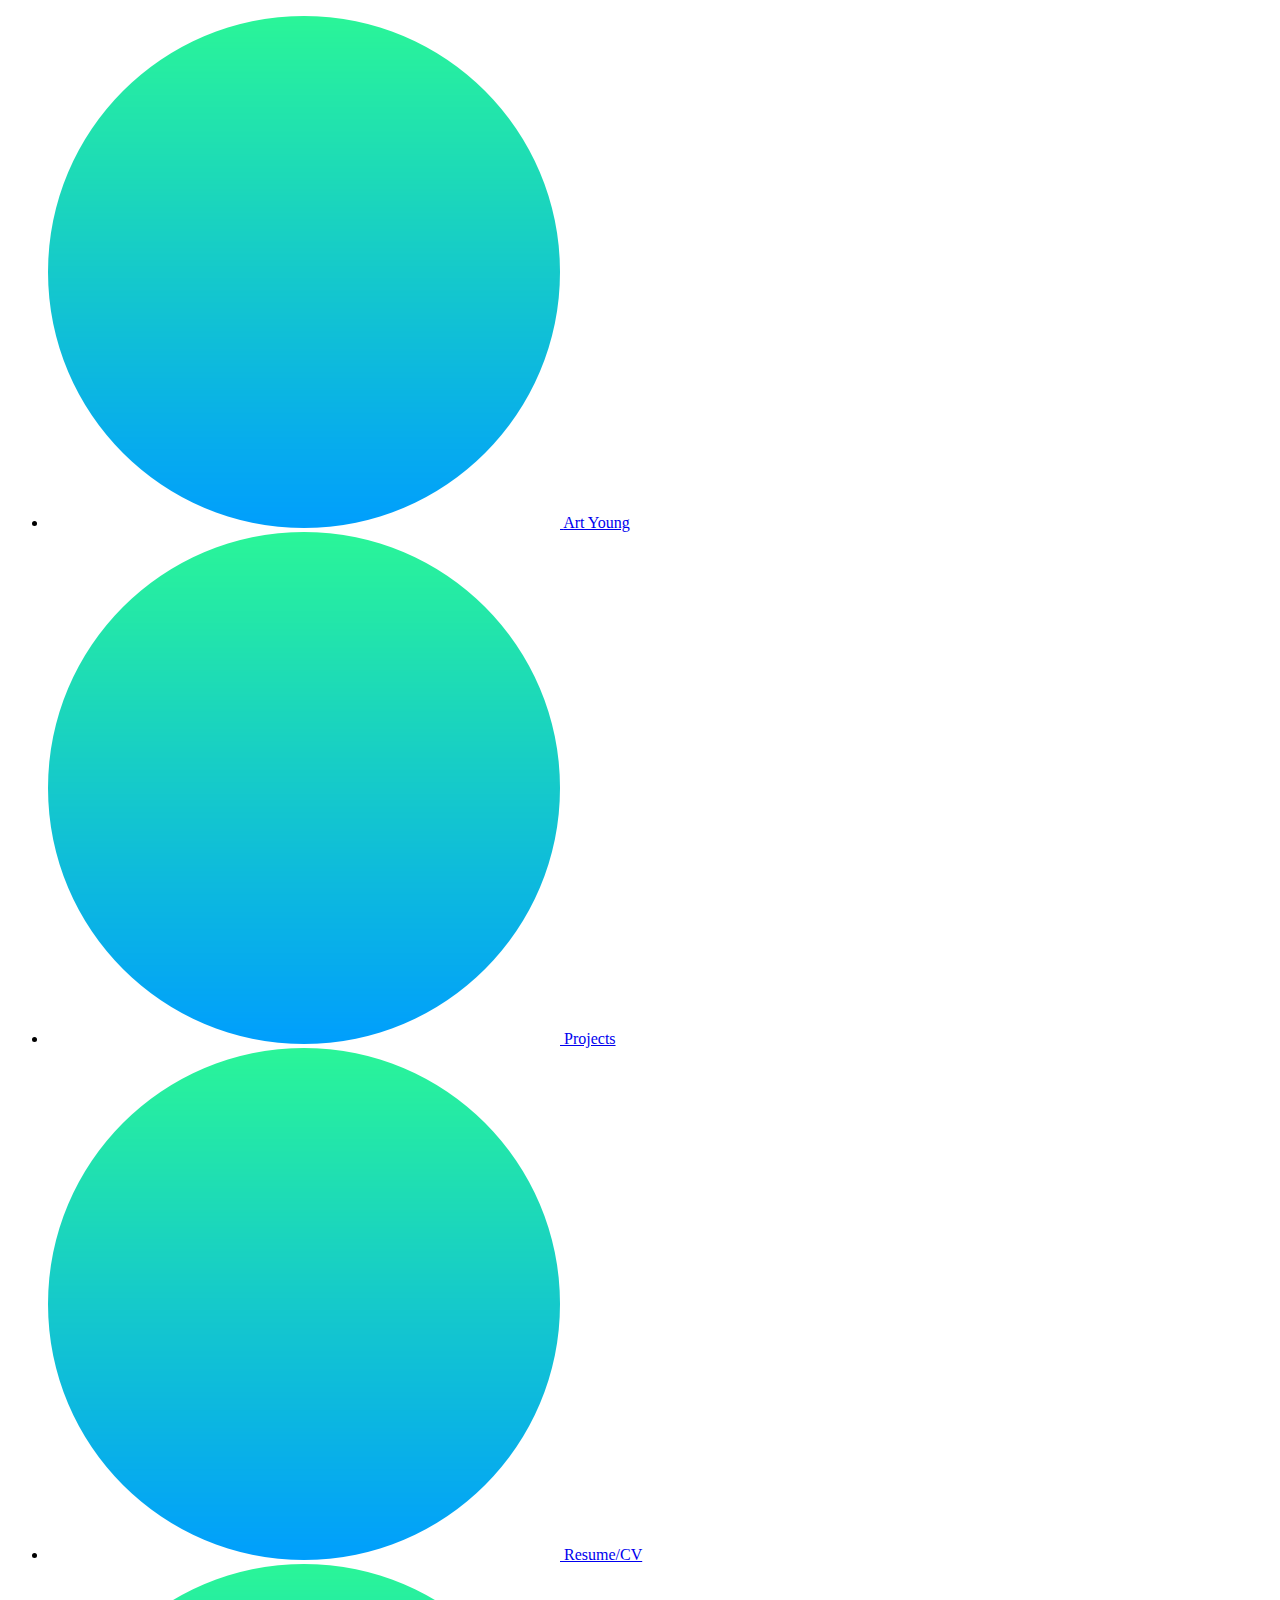
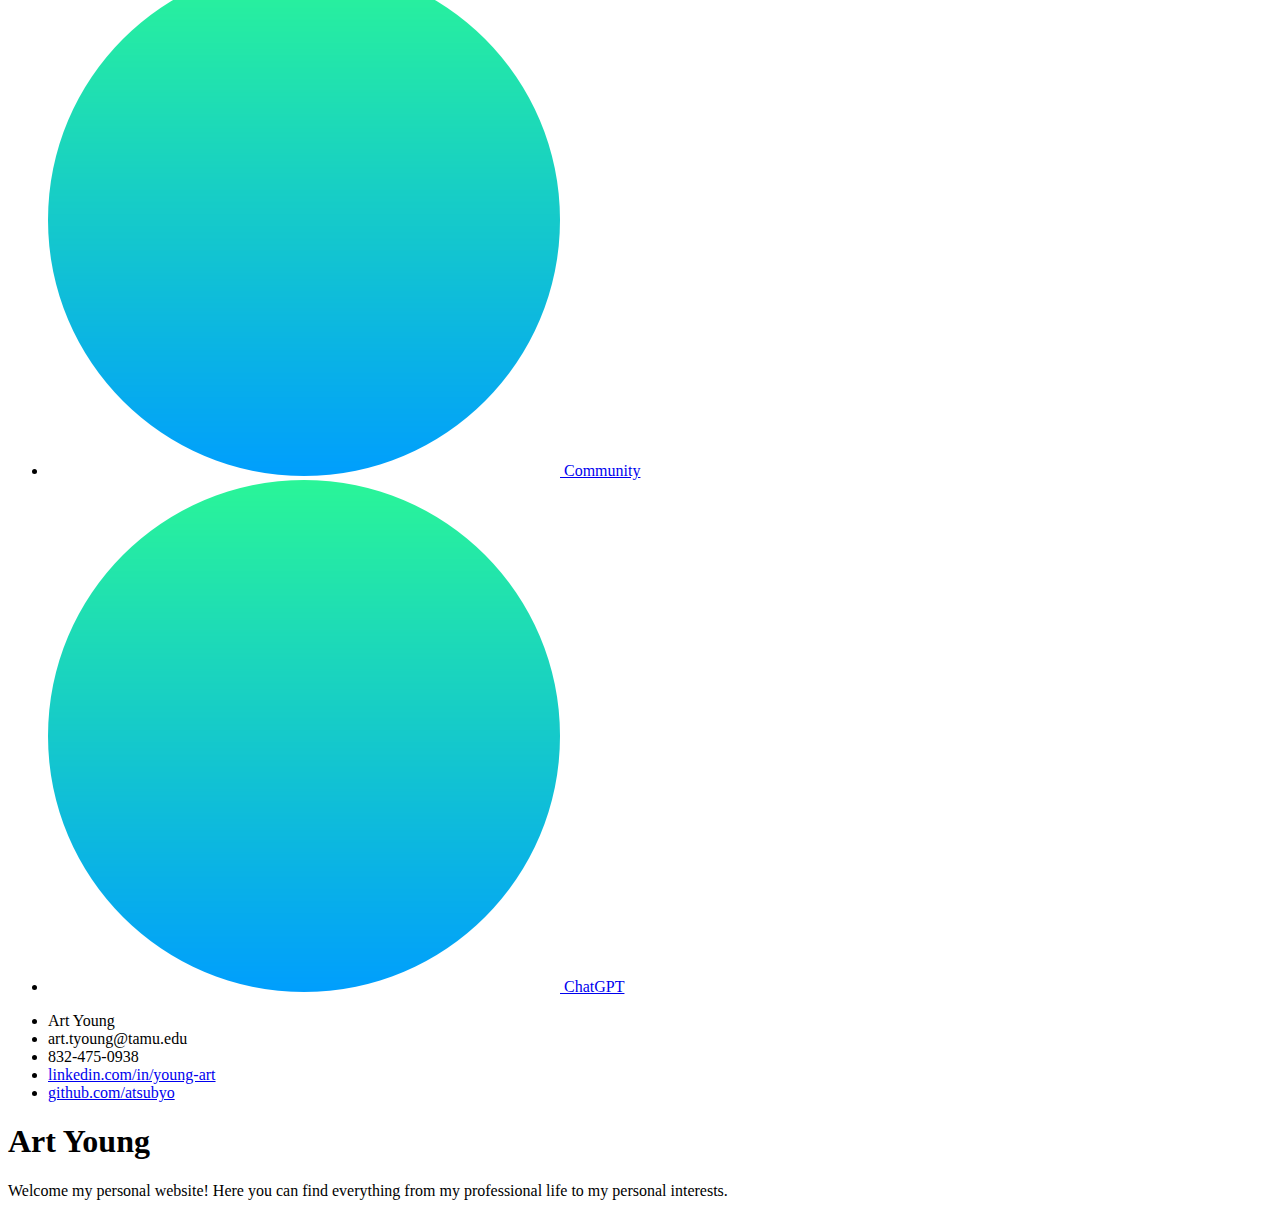
==== personal-website/personal-website-HTMLONLY/index.html @ efaac253 "Added HTML ONLY files" ====
<!DOCTYPE html>
  <html>
    <head>
      <meta charset="UTF-8" />
      <meta name="viewport" content="width=device-width, initial-scale=1" />
      <title>Art Young</title>
      <!-- <link title="font-style" rel="stylesheet"
      href="https://cdnjs.cloudflare.com/ajax/libs/font-awesome/5.15.4/css/all.min.css" -->
    </head>

    <body>
      <div class="app">
        <aside id="navbar">
          <nav class="sidebar">
            <ul>
              <li>
                <a href="index.html" id="home-nav" class="sidebar-item-active">
                  <img src="./images/temp-icon.png" alt="" />
                  <span class="nav-item">Art Young</span>
                </a>
              </li>
              <li>
                <a href="projects.html" id="projects-nav" class="sidebar-item">
                  <img src="./images/temp-icon.png" alt="" />
                  <span class="nav-item">Projects</span>
                </a>
              </li>
              <li>
                <a href="resume.html" id="resume-nav" class="sidebar-item">
                  <img src="./images/temp-icon.png" alt="" />
                  <span class="nav-item">Resume/CV</span>
                </a>
              </li>
              <li>
                <a href="community.html" id="community-nav" class="sidebar-item">
                  <img src="./images/temp-icon.png" alt="" />
                  <span class="nav-item">Community</span>
                </a>
              </li>
              <li>
                <a href="chatgpt.html" id="chatgpt-nav" class="sidebar-item">
                  <img src="./images/temp-icon.png" alt="" />
                  <span class="nav-item">ChatGPT</span>
                </a>
              </li>
            </ul>
          </nav>
        </aside>

        <main class="content">
          <div id="info">
            <ul>
              <li>
                <span class="info-list-item">Art Young</span>
              </li>
              <li>
                <span class="info-list-item">art.tyoung@tamu.edu</span>
              </li>
              <li>
                <span class="info-list-item">832-475-0938</span>
              </li>
              <li>  
                <a href="https://www.linkedin.com/in/young-art" target="_blank" id="linkedin-link" class="info-list-attribute">
                  <span class="info-list-item">linkedin.com/in/young-art</span>
                </a>
              </li>
              <li>  
                <a href="https://github.com/atsubyo" target="_blank" id="linkedin-link" class="info-list-attribute">
                  <span class="info-list-item">github.com/atsubyo</span>
                </a>
              </li>
            </ul>
          </div>
          <div id="article">
            <h1>Art Young</h1>
            <p>
              Welcome my personal website! Here you can find everything from my
              professional life to my personal interests.
            </p>
          </div>
        </main>
      </div>
    </body>
  </html>
</DOCTYPE>
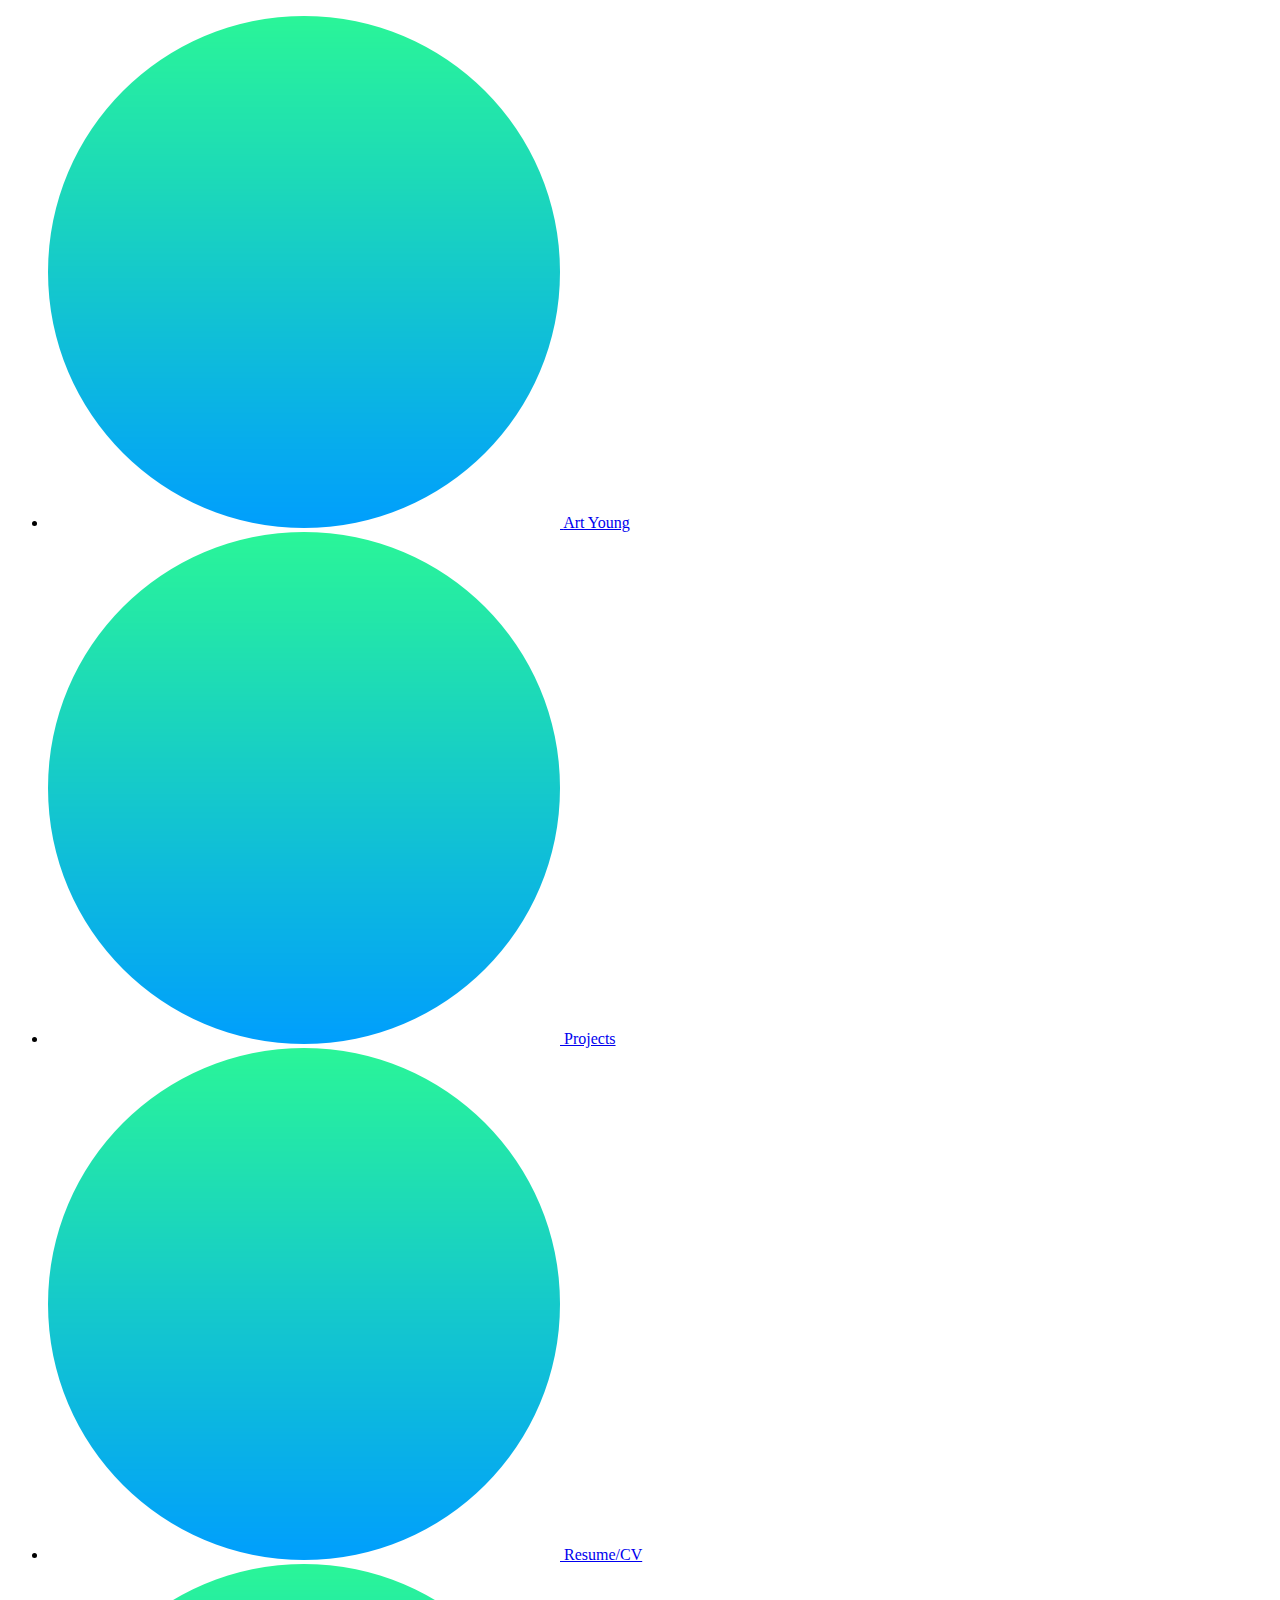
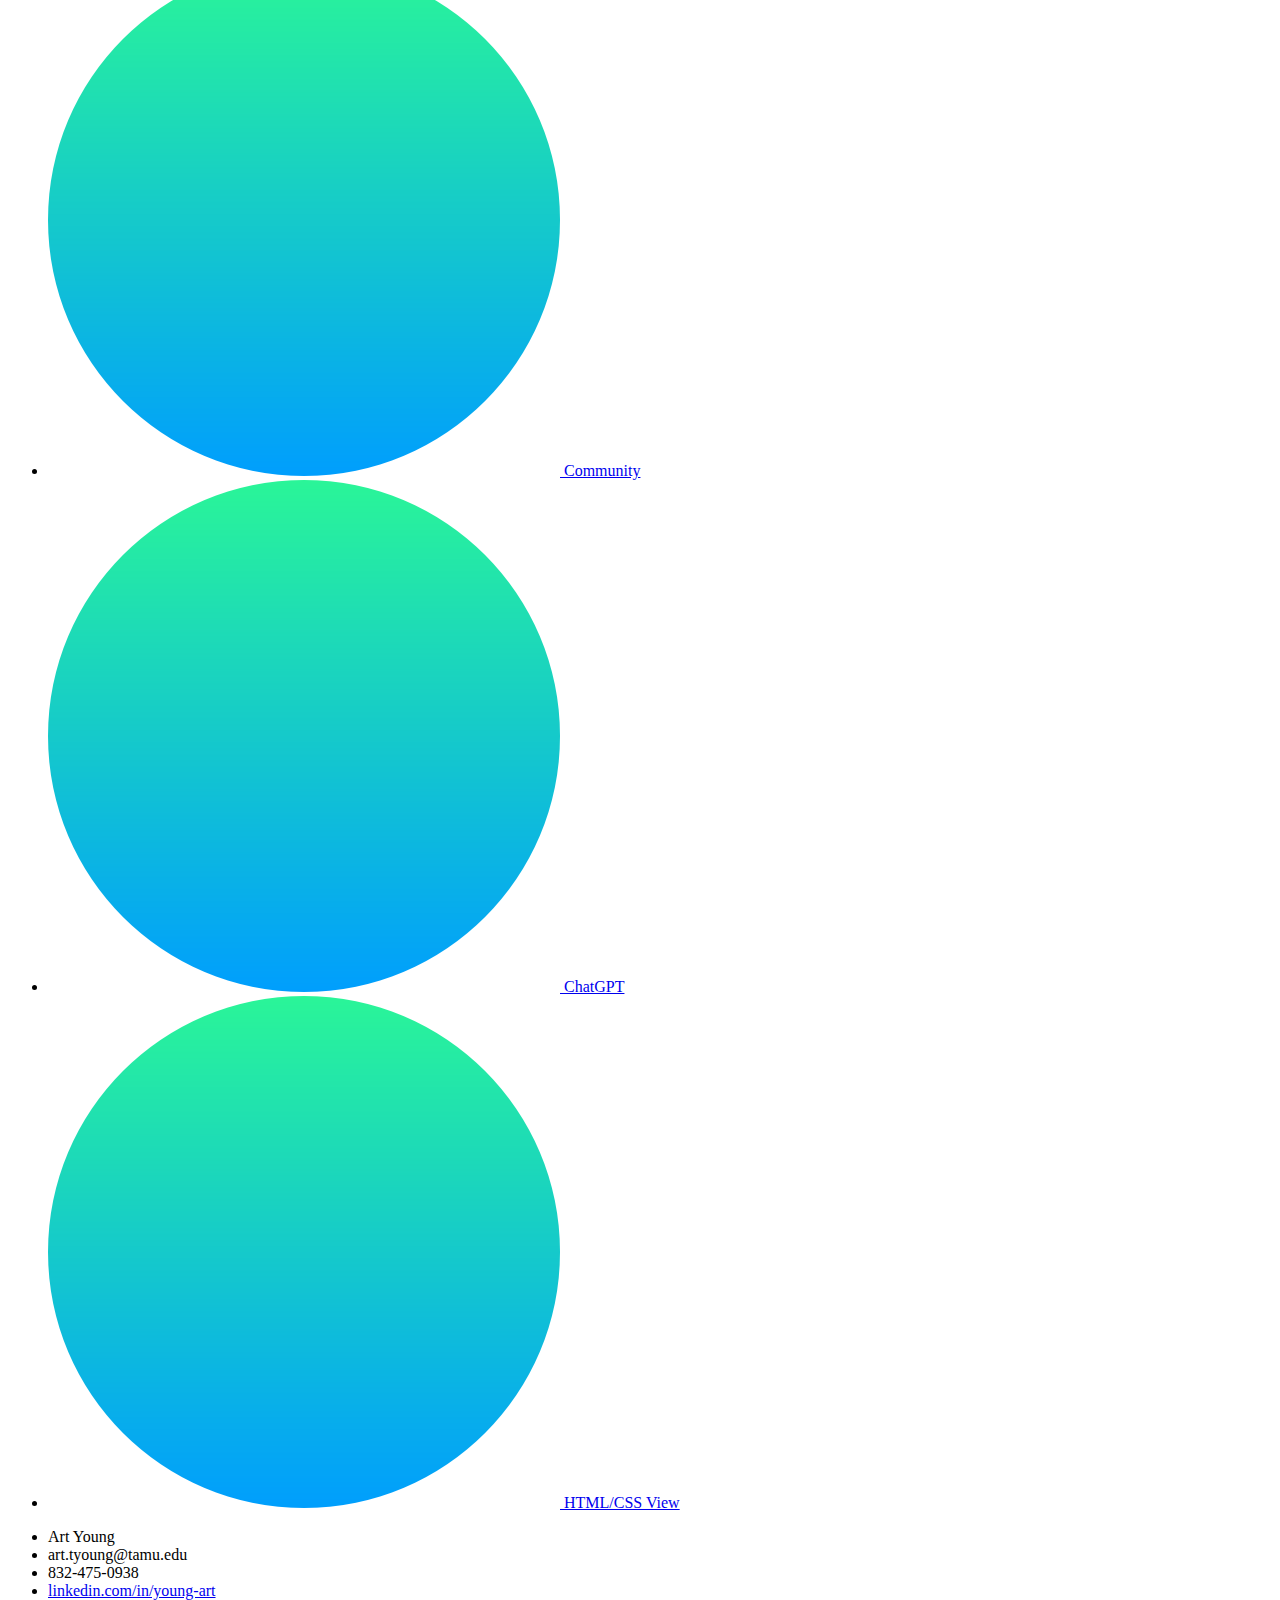
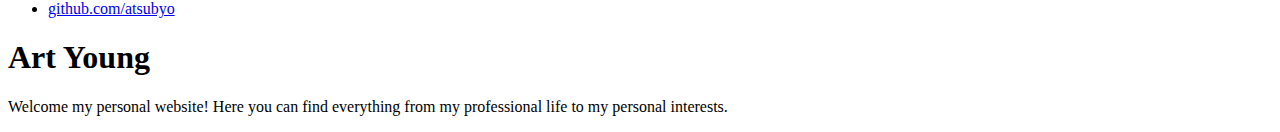
==== commit 088675ab: "Added CSS toggle" ====
--- a/personal-website/personal-website-HTMLONLY/index.html
+++ b/personal-website/personal-website-HTMLONLY/index.html
@@ -43,6 +43,12 @@
                   <span class="nav-item">ChatGPT</span>
                 </a>
               </li>
+              <li>
+                <a href="../index.html" id="add-css-nav" class="sidebar-item">
+                  <img src="../images/temp-icon.png" alt="" />
+                  <span class="nav-item">HTML/CSS View</span>
+                </a>
+              </li>
             </ul>
           </nav>
         </aside>
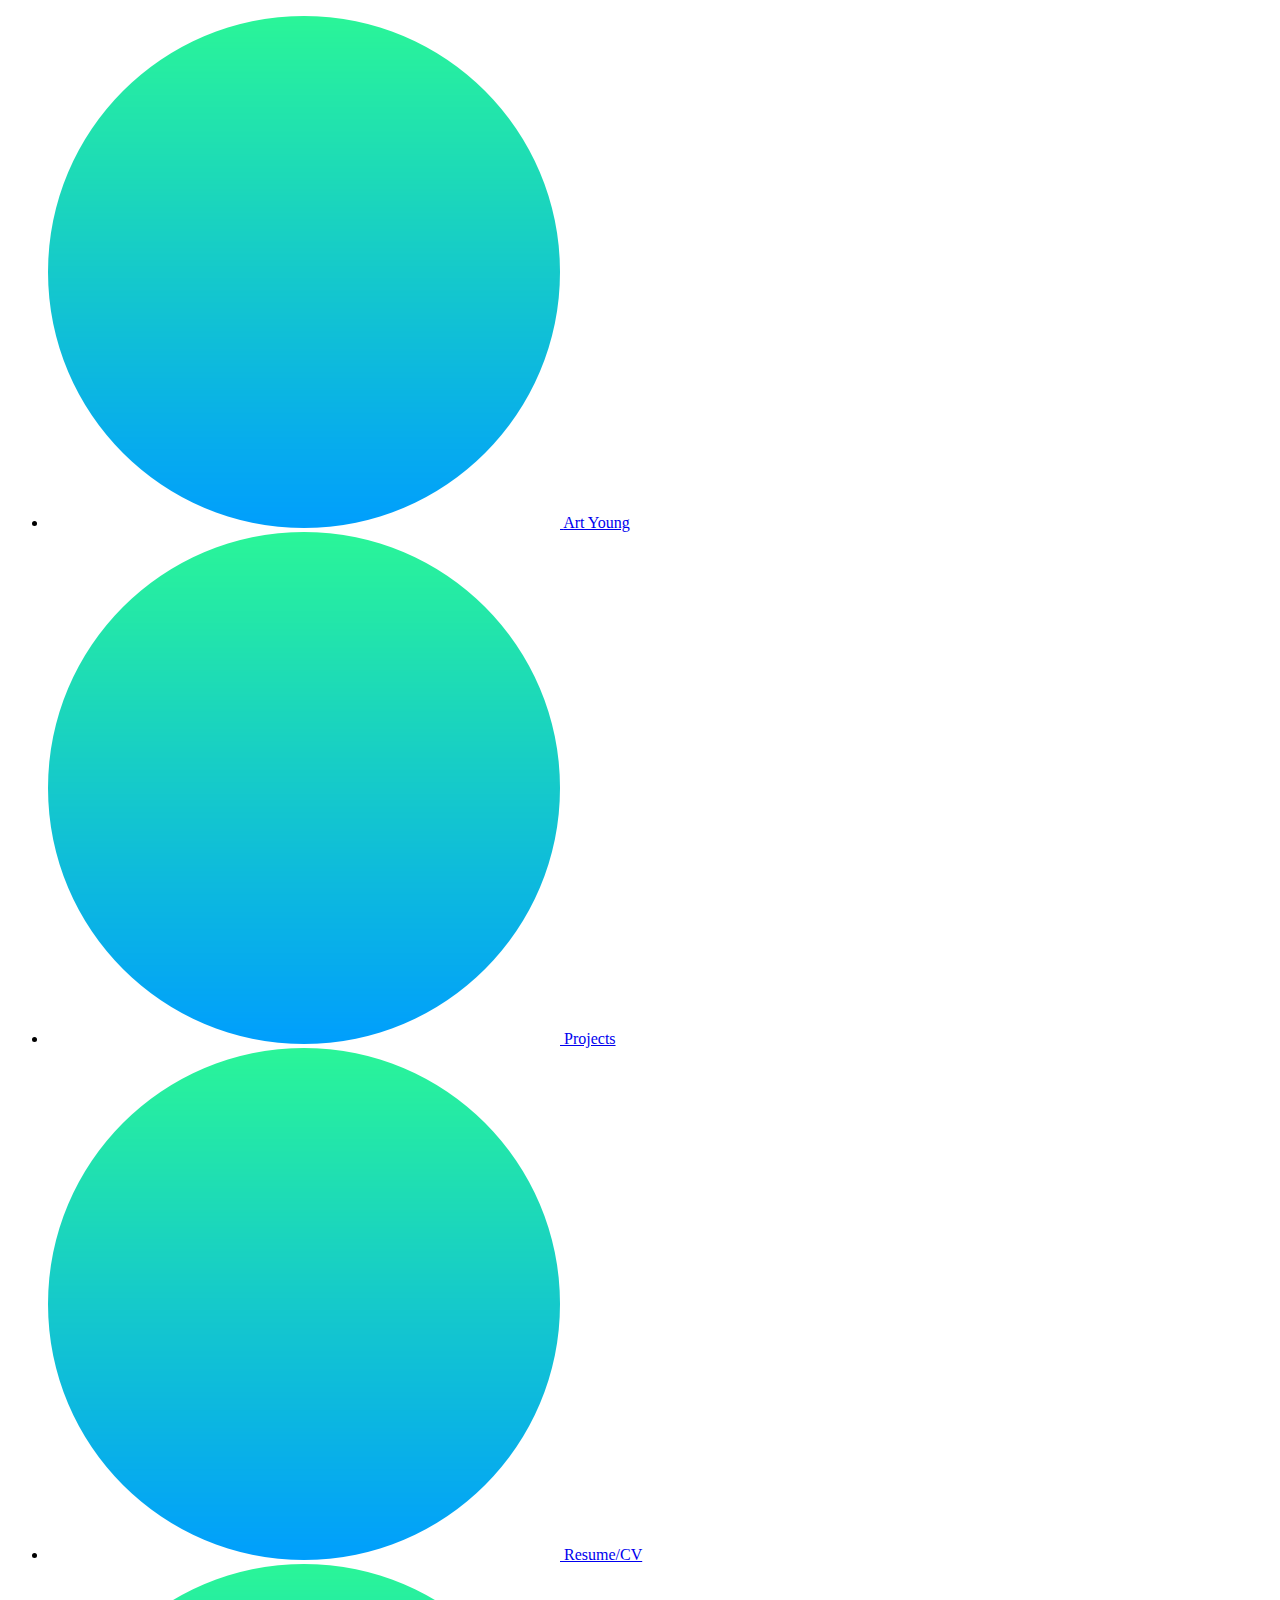
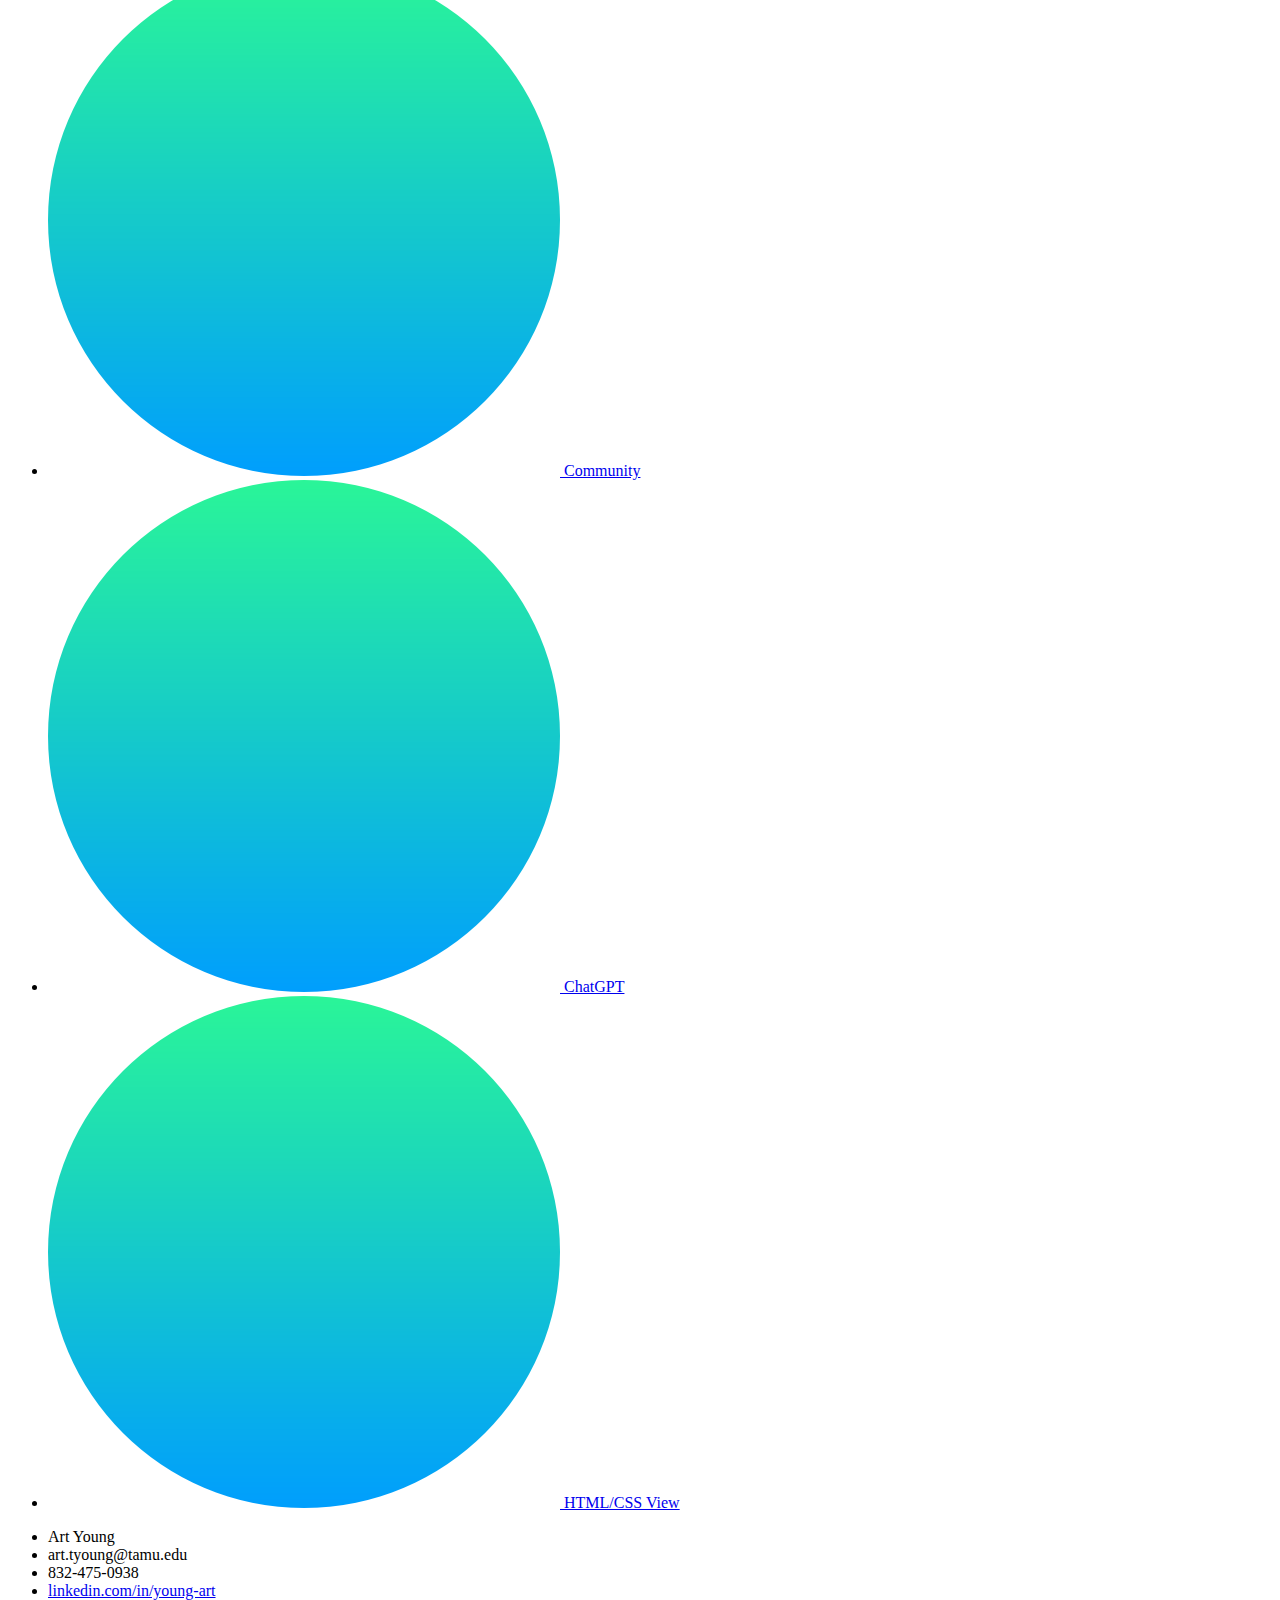
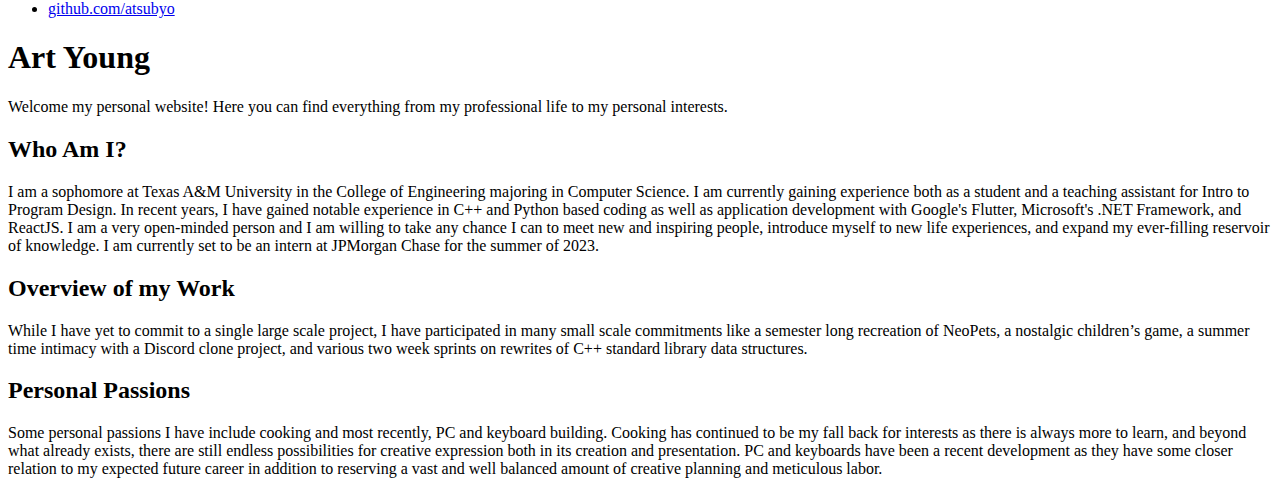
==== commit 76058fa2: "Added more personal information" ====
--- a/personal-website/personal-website-HTMLONLY/index.html
+++ b/personal-website/personal-website-HTMLONLY/index.html
@@ -79,9 +79,20 @@
           </div>
           <div id="article">
             <h1>Art Young</h1>
+            <p >
+              Welcome my personal website! Here you can find everything from my professional life to my personal interests. 
+            </p>
+            <h2>Who Am I?</h2>
             <p>
-              Welcome my personal website! Here you can find everything from my
-              professional life to my personal interests.
+              I am a sophomore at Texas A&M University in the College of Engineering majoring in Computer Science. I am currently gaining experience both as a student and a teaching assistant for Intro to Program Design. In recent years, I have gained notable experience in C++ and Python based coding as well as application development with Google's Flutter, Microsoft's .NET Framework, and ReactJS. I am a very open-minded person and I am willing to take any chance I can to meet new and inspiring people, introduce myself to new life experiences, and expand my ever-filling reservoir of knowledge. I am currently set to be an intern at JPMorgan Chase for the summer of 2023.
+            </p>
+            <h2>Overview of my Work</h2>
+            <p>
+              While I have yet to commit to a single large scale project, I have participated in many small scale commitments like a semester long recreation of NeoPets, a nostalgic children’s game, a summer time intimacy with a Discord clone project, and various two week sprints on rewrites of C++ standard library data structures.
+            </p>
+            <h2>Personal Passions</h2>
+            <p>
+              Some personal passions I have include cooking and most recently, PC and keyboard building. Cooking has continued to be my fall back for interests as there is always more to learn, and beyond what already exists, there are still endless possibilities for creative expression both in its creation and presentation. PC and keyboards have been a recent development as they have some closer relation to my expected future career in addition to reserving a vast and well balanced amount of creative planning and meticulous labor.
             </p>
           </div>
         </main>
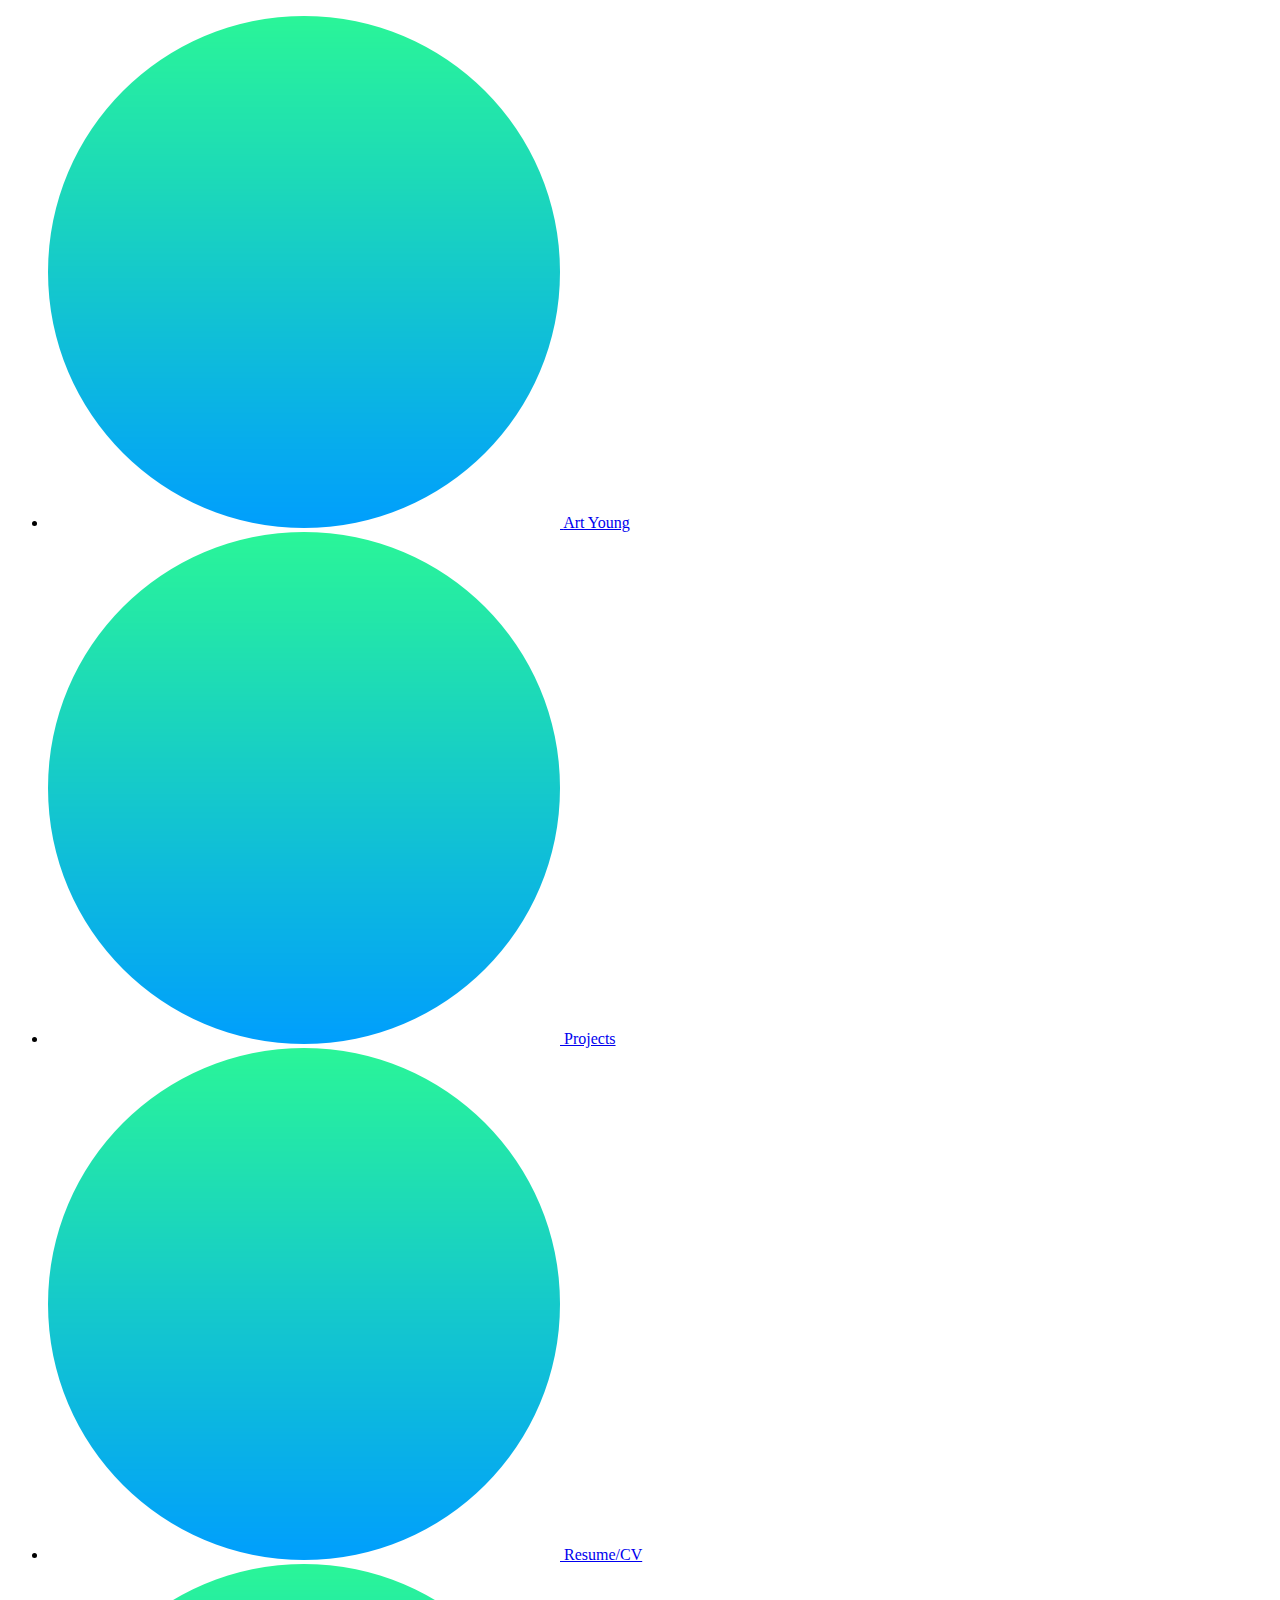
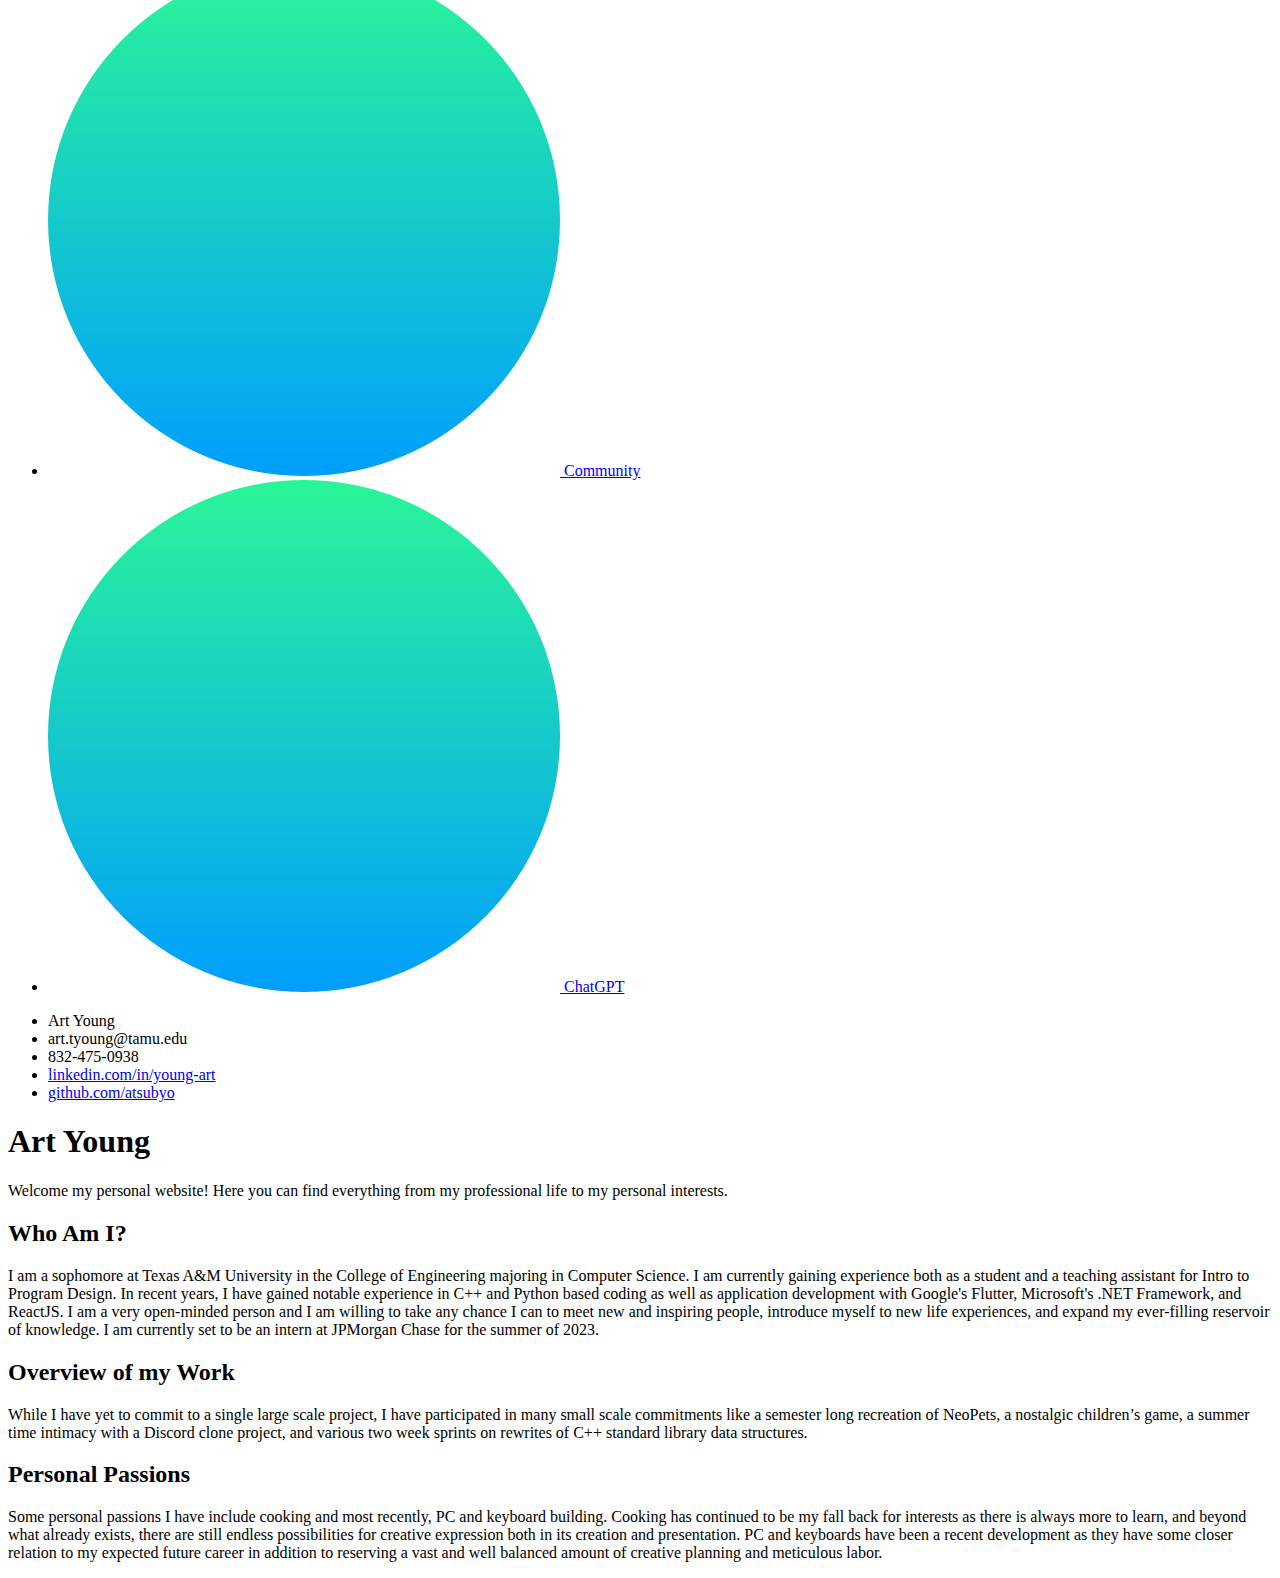
==== commit b527334c: "Cleaned up css on iteration 1." ====
--- a/personal-website/personal-website-HTMLONLY/index.html
+++ b/personal-website/personal-website-HTMLONLY/index.html
@@ -41,12 +41,6 @@
                 <a href="chatgpt.html" id="chatgpt-nav" class="sidebar-item">
                   <img src="./images/temp-icon.png" alt="" />
                   <span class="nav-item">ChatGPT</span>
-                </a>
-              </li>
-              <li>
-                <a href="../index.html" id="add-css-nav" class="sidebar-item">
-                  <img src="../images/temp-icon.png" alt="" />
-                  <span class="nav-item">HTML/CSS View</span>
                 </a>
               </li>
             </ul>
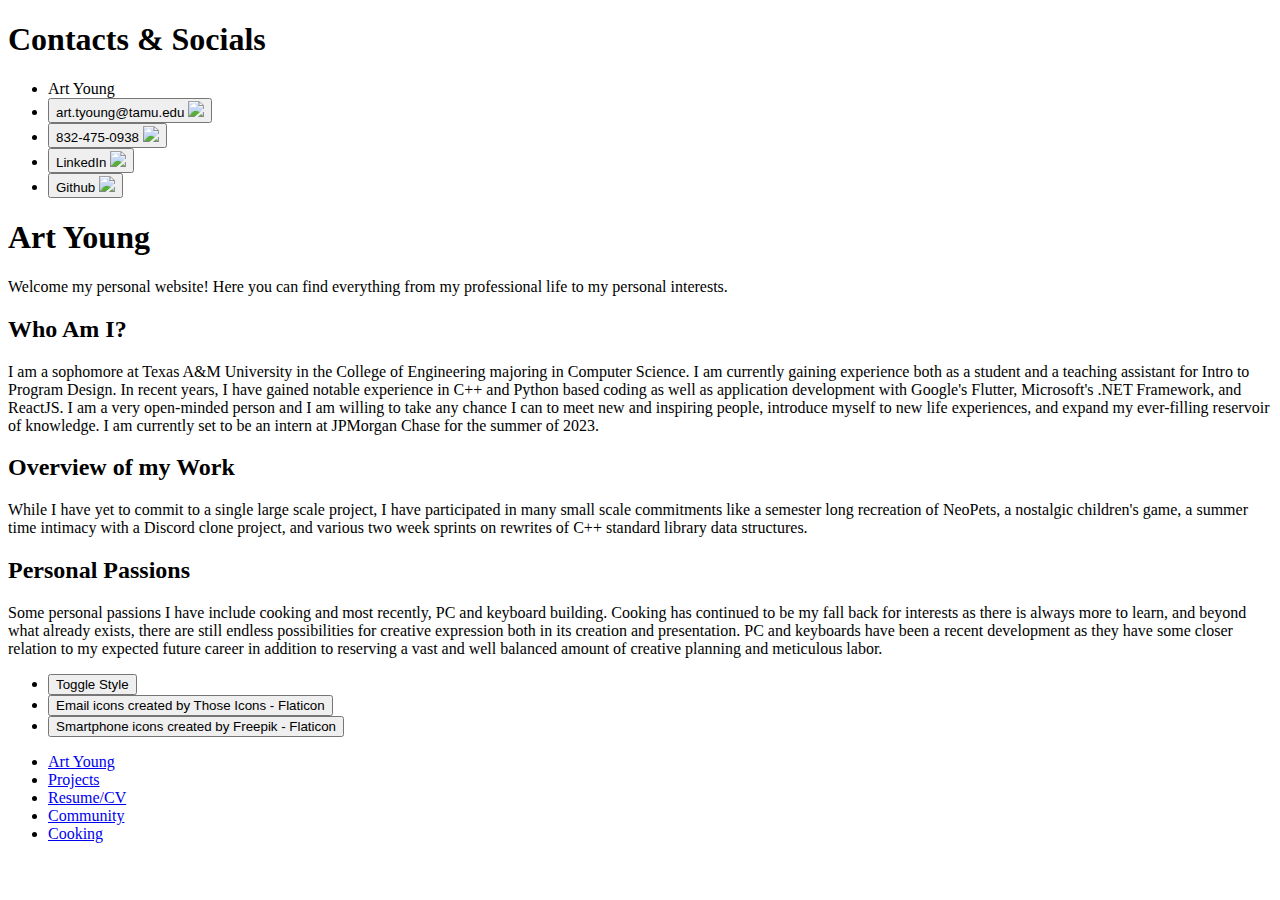
==== commit 0de5982c: "Completed everything except CSS toggle" ====
--- a/personal-website/personal-website-HTMLONLY/index.html
+++ b/personal-website/personal-website-HTMLONLY/index.html
@@ -1,95 +1,123 @@
 <!DOCTYPE html>
-  <html>
-    <head>
-      <meta charset="UTF-8" />
-      <meta name="viewport" content="width=device-width, initial-scale=1" />
-      <title>Art Young</title>
-      <!-- <link title="font-style" rel="stylesheet"
-      href="https://cdnjs.cloudflare.com/ajax/libs/font-awesome/5.15.4/css/all.min.css" -->
+<html>
+  <head>
+    <meta charset="UTF-8" />
+    <meta name="viewport" content="width=device-width, initial-scale=1" />
+    <title>Art Young</title>
+    <script type="text/javascript" src="../functions.js"></script>
     </head>
 
     <body>
       <div class="app">
-        <aside id="navbar">
-          <nav class="sidebar">
-            <ul>
-              <li>
-                <a href="index.html" id="home-nav" class="sidebar-item-active">
-                  <img src="./images/temp-icon.png" alt="" />
-                  <span class="nav-item">Art Young</span>
-                </a>
+        <style>
+          .app {
+            background: url("./images/background1.jpg");
+            background-attachment: fixed;
+            background-position: center;
+            background-repeat: no-repeat;
+            background-size: cover;
+          }
+        </style>
+        <main id="intro-page" class="content">
+          <div id="info" class="content-background">
+            <h1 class="main-head">Contacts & Socials</h1>
+            <ul class="info-list">
+              <li id="name-item">
+                Art Young
               </li>
-              <li>
-                <a href="projects.html" id="projects-nav" class="sidebar-item">
-                  <img src="./images/temp-icon.png" alt="" />
-                  <span class="nav-item">Projects</span>
-                </a>
+              <li id="email-item">
+                <button onclick="window.location.href='mailto: art.tyoung@gmail.com';" title="Email art.tyoung@gmail.com" id="email-link">art.tyoung@tamu.edu <img src="./images/icons/email-icon2.png"></img></button>
               </li>
-              <li>
-                <a href="resume.html" id="resume-nav" class="sidebar-item">
-                  <img src="./images/temp-icon.png" alt="" />
-                  <span class="nav-item">Resume/CV</span>
-                </a>
+              <li id="phone-item">
+                <button onclick="window.location.href='tel: 8324750938';" title="Call 832-475-0938" id="phone-link">832-475-0938 <img src="./images/icons/phone-icon2.png"></img></button>
               </li>
-              <li>
-                <a href="community.html" id="community-nav" class="sidebar-item">
-                  <img src="./images/temp-icon.png" alt="" />
-                  <span class="nav-item">Community</span>
-                </a>
+              <li id="linkedin-item">  
+                <button onclick="window.open('https://www.linkedin.com/in/young-art');" title="https://www.linkedin.com/in/young-art" id="linkedin-link">LinkedIn <img src="./images/icons/linkedin-icon1.png"></img></button>
               </li>
-              <li>
-                <a href="chatgpt.html" id="chatgpt-nav" class="sidebar-item">
-                  <img src="./images/temp-icon.png" alt="" />
-                  <span class="nav-item">ChatGPT</span>
-                </a>
-              </li>
-            </ul>
-          </nav>
-        </aside>
-
-        <main class="content">
-          <div id="info">
-            <ul>
-              <li>
-                <span class="info-list-item">Art Young</span>
-              </li>
-              <li>
-                <span class="info-list-item">art.tyoung@tamu.edu</span>
-              </li>
-              <li>
-                <span class="info-list-item">832-475-0938</span>
-              </li>
-              <li>  
-                <a href="https://www.linkedin.com/in/young-art" target="_blank" id="linkedin-link" class="info-list-attribute">
-                  <span class="info-list-item">linkedin.com/in/young-art</span>
-                </a>
-              </li>
-              <li>  
-                <a href="https://github.com/atsubyo" target="_blank" id="linkedin-link" class="info-list-attribute">
-                  <span class="info-list-item">github.com/atsubyo</span>
-                </a>
+              <li id="github-item">
+                <button onclick="window.open('https://github.com/atsubyo', '_blank');" title="https://github.com/atsubyo" id="github-link">Github <img src="./images/icons/github-icon1.png"></img></button>
               </li>
             </ul>
           </div>
-          <div id="article">
-            <h1>Art Young</h1>
-            <p >
-              Welcome my personal website! Here you can find everything from my professional life to my personal interests. 
+          <div id="article" class="content-background">
+            <h1 class="main-head">Art Young</h1>
+            <p class="intro-para">
+              Welcome my personal website! Here you can find everything from my 
+              professional life to my personal interests. 
             </p>
-            <h2>Who Am I?</h2>
-            <p>
-              I am a sophomore at Texas A&M University in the College of Engineering majoring in Computer Science. I am currently gaining experience both as a student and a teaching assistant for Intro to Program Design. In recent years, I have gained notable experience in C++ and Python based coding as well as application development with Google's Flutter, Microsoft's .NET Framework, and ReactJS. I am a very open-minded person and I am willing to take any chance I can to meet new and inspiring people, introduce myself to new life experiences, and expand my ever-filling reservoir of knowledge. I am currently set to be an intern at JPMorgan Chase for the summer of 2023.
+            <h2 class="intro-head">Who Am I?</h2>
+            <p class="intro-para">
+              I am a sophomore at Texas A&M University in the College of Engineering 
+              majoring in Computer Science. I am currently gaining experience both as a 
+              student and a teaching assistant for Intro to Program Design. In recent 
+              years, I have gained notable experience in C++ and Python based coding as 
+              well as application development with Google's Flutter, Microsoft's .NET 
+              Framework, and ReactJS. I am a very open-minded person and I am willing to 
+              take any chance I can to meet new and inspiring people, introduce myself to 
+              new life experiences, and expand my ever-filling reservoir of knowledge. I 
+              am currently set to be an intern at JPMorgan Chase for the summer of 2023.
             </p>
-            <h2>Overview of my Work</h2>
-            <p>
-              While I have yet to commit to a single large scale project, I have participated in many small scale commitments like a semester long recreation of NeoPets, a nostalgic children’s game, a summer time intimacy with a Discord clone project, and various two week sprints on rewrites of C++ standard library data structures.
+            <h2 class="intro-head">Overview of my Work</h2>
+            <p class="intro-para">
+              While I have yet to commit to a single large scale project, I have 
+              participated in many small scale commitments like a semester long 
+              recreation of NeoPets, a nostalgic children's game, a summer time intimacy 
+              with a Discord clone project, and various two week sprints on rewrites of 
+              C++ standard library data structures.
             </p>
-            <h2>Personal Passions</h2>
-            <p>
-              Some personal passions I have include cooking and most recently, PC and keyboard building. Cooking has continued to be my fall back for interests as there is always more to learn, and beyond what already exists, there are still endless possibilities for creative expression both in its creation and presentation. PC and keyboards have been a recent development as they have some closer relation to my expected future career in addition to reserving a vast and well balanced amount of creative planning and meticulous labor.
+            <h2 class="intro-head">Personal Passions</h2>
+            <p class="intro-para">
+              Some personal passions I have include cooking and most recently, PC and 
+              keyboard building. Cooking has continued to be my fall back for interests as 
+              there is always more to learn, and beyond what already exists, there are 
+              still endless possibilities for creative expression both in its creation and 
+              presentation. PC and keyboards have been a recent development as they have 
+              some closer relation to my expected future career in addition to reserving a 
+              vast and well balanced amount of creative planning and meticulous labor.
             </p>
+            <ul id="references">
+              <li>
+                <button onclick="toggleStyleSheet()" title="Toggle CSS Style" id="toggleCSS-button" type="button">Toggle Style</button>
+              </li>
+              <li>
+                <button onclick="window.open('https://www.flaticon.com/free-icons/email', '_blank');" title="https://www.flaticon.com/free-icons/email" id="email-icon-ref">Email icons created by Those Icons - Flaticon</button>
+              </li>
+              <li>
+                <button onclick="window.open('https://www.flaticon.com/free-icons/smartphone', '_blank');" title="https://www.flaticon.com/free-icons/smartphone" id="phone-icon-ref">Smartphone icons created by Freepik - Flaticon</button>
+              </li>
+            </ul>
           </div>
         </main>
+
+        <nav class="navbar">
+          <ul>
+            <li>
+              <a href="index.html" title="Home" id="home-nav" class="navbar-anchor-active" onclick="return false">
+                <span class="nav-item">Art Young</span>
+              </a>
+            </li>
+            <li>
+              <a href="projects.html" title="Projects" id="projects-nav" class="navbar-anchor">
+                <span class="nav-item">Projects</span>
+              </a>
+            </li>
+            <li>
+              <a href="resume.html" title="Resume" id="resume-nav" class="navbar-anchor">
+                <span class="nav-item">Resume/CV</span>
+              </a>
+            </li>
+            <li>
+              <a href="community.html" title="Community" id="community-nav" class="navbar-anchor">
+                <span class="nav-item">Community</span>
+              </a>
+            </li>
+            <li>
+              <a href="chatgpt.html" title="Cooking" id="chatgpt-nav" class="navbar-anchor">
+                <span class="nav-item">Cooking</span>
+              </a>
+            </li>
+          </ul>
+        </nav>
       </div>
     </body>
   </html>
